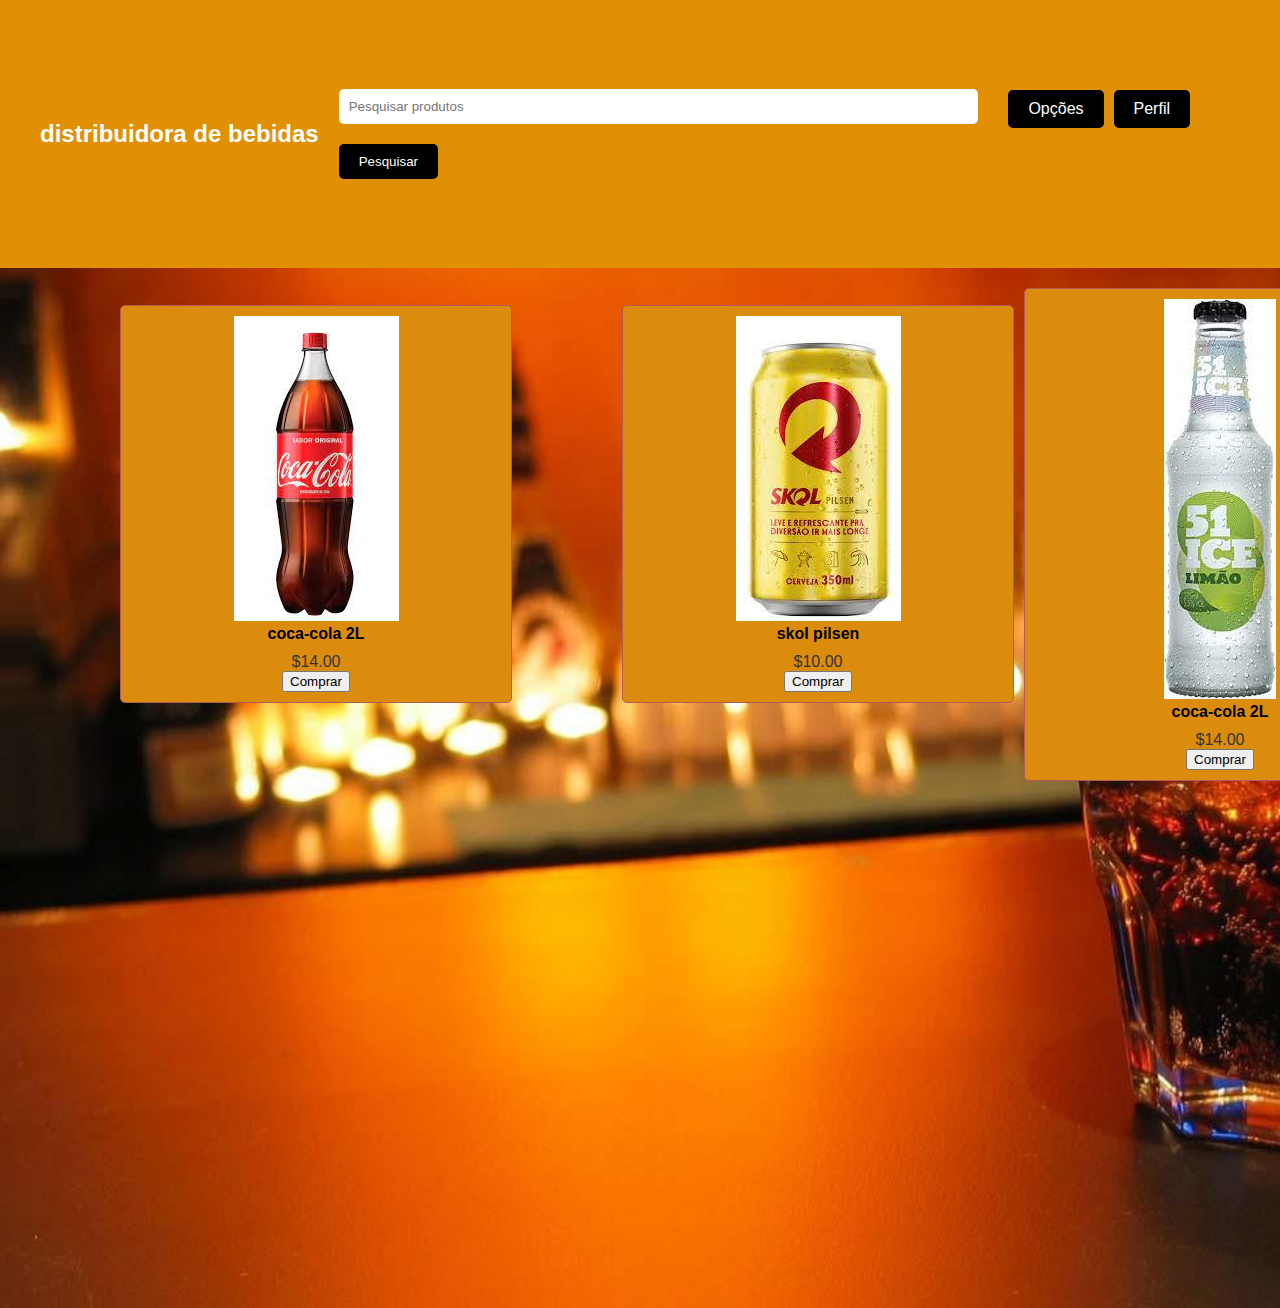
==== pagina.html @ 908412b8 "NEIN" ====
<!DOCTYPE html>
<html lang="en">
<head>
    <meta charset="UTF-8">
    <meta name="viewport" content="width=device-width, initial-scale=1.0">
    <title>pagina inicial</title>
<style>
        body{
            margin: 0;
            padding: 0;
            font-family:'Trebuchet MS', 'Lucida Sans Unicode', 'Lucida Grande', 'Lucida Sans', Arial, sans-serif;

        }
        .navbar {
            background-color: #e19004;
            color: white;
            display: flex;
            justify-content: space-between;
            align-items: center;
            padding: 40px 40px;

            
        }
        .logo {
            font-size: 24px;
            font-weight: bold;
        }
        .search-bar {
            flex: 1;
            margin-left: 20px;
        }
        .search-input {
            width: 100%;
            padding: 10px;
            border: none;
            border-radius: 5px;
            
        }
        .search-button {
            background-color: #000000;
            color: white;
            border: none;
            border-radius: 5px;
            padding: 10px 20px;
            cursor: pointer;
            margin-top: 20px;
        }
        .shortcuts {
            display: flex;
            gap: 10px;
            padding: 50px 50px;
            margin-bottom: 50px;

        }
        .shortcut {
            background-color: #000000;
            color: white;
            border: none;
            border-radius: 5px;
            padding: 10px 20px;
            text-align: center;
            text-decoration: none;
            cursor: pointer;
        }
        .product-container {
            width: 97.9%;
            display: flex;
            justify-content: space-between;
            padding: 20px;
            background-image: url("drinker.jpeg");
            background-repeat: no-repeat;
            background-size: cover;
            height: 1000px;
            
        }
        .product-column {
            flex: 1;
            padding: 0 10px;
            padding-left: 100px;   
            padding-top: 17px;      
        }
        .product {
            background-color: #dc8c0c;
            border: 1px solid #b45a5a;
            box-shadow: #333;
            text-align: center;
            border-radius: 5px;
            margin-bottom: 20px;
            width: 390px;
            padding-top: 10px;
            padding-bottom: 10px;
        }
        .product-name {
            font-weight: bold;
        }
        .product-price {
            color: #333;
            margin-top: 10px;
        }
        .product3{
            background-color: #dc8c0c;
            border: 1px solid #b45a5a;
            box-shadow: #333;
            text-align: center;
            border-radius: 5px;
            margin-bottom: 20px;
            width: 390px;
            padding-top: 10px;
            padding-bottom: 10px;
           

        }
        
        
</style>
</head>
<body>
    <div class="navbar">
        <div class="logo">distribuidora de bebidas</div>
        <div class="search-bar">
            <input type="text" class="search-input" placeholder="Pesquisar produtos">
            <button class="search-button">Pesquisar</button>
        </div>
        <div class="shortcuts">
            <a href="#" class="shortcut">Opções</a>
            <a href="#" class="shortcut">Perfil</a>
        </div>
    </div>

    <div class="product-container">
        <div class="product-column">
            <div class="product">
                <img src="coca.jpeg" alt="Produto 1">
                <div class="product-name">coca-cola 2L</div>
                <div class="product-price">$14.00</div>
                <input type="button" value="Comprar">
            </div>
        </div>
        <div class="product-column">
            <div class="product">
                <img src="skola.jpeg" alt="Produto 2">
                <div class="product-name">skol pilsen</div>
                <div class="product-price">$10.00</div>
                <input type="button" value="Comprar">
            </div>
        </div>
        <div class="product-column3">
            <div class="product3">
                <img src="ice.jpeg" alt="Produto 1">
                <div class="product-name">coca-cola 2L</div>
                <div class="product-price">$14.00</div>
                <input type="button" value="Comprar">
            </div>
        </div>
    </div>
</body>
</html>
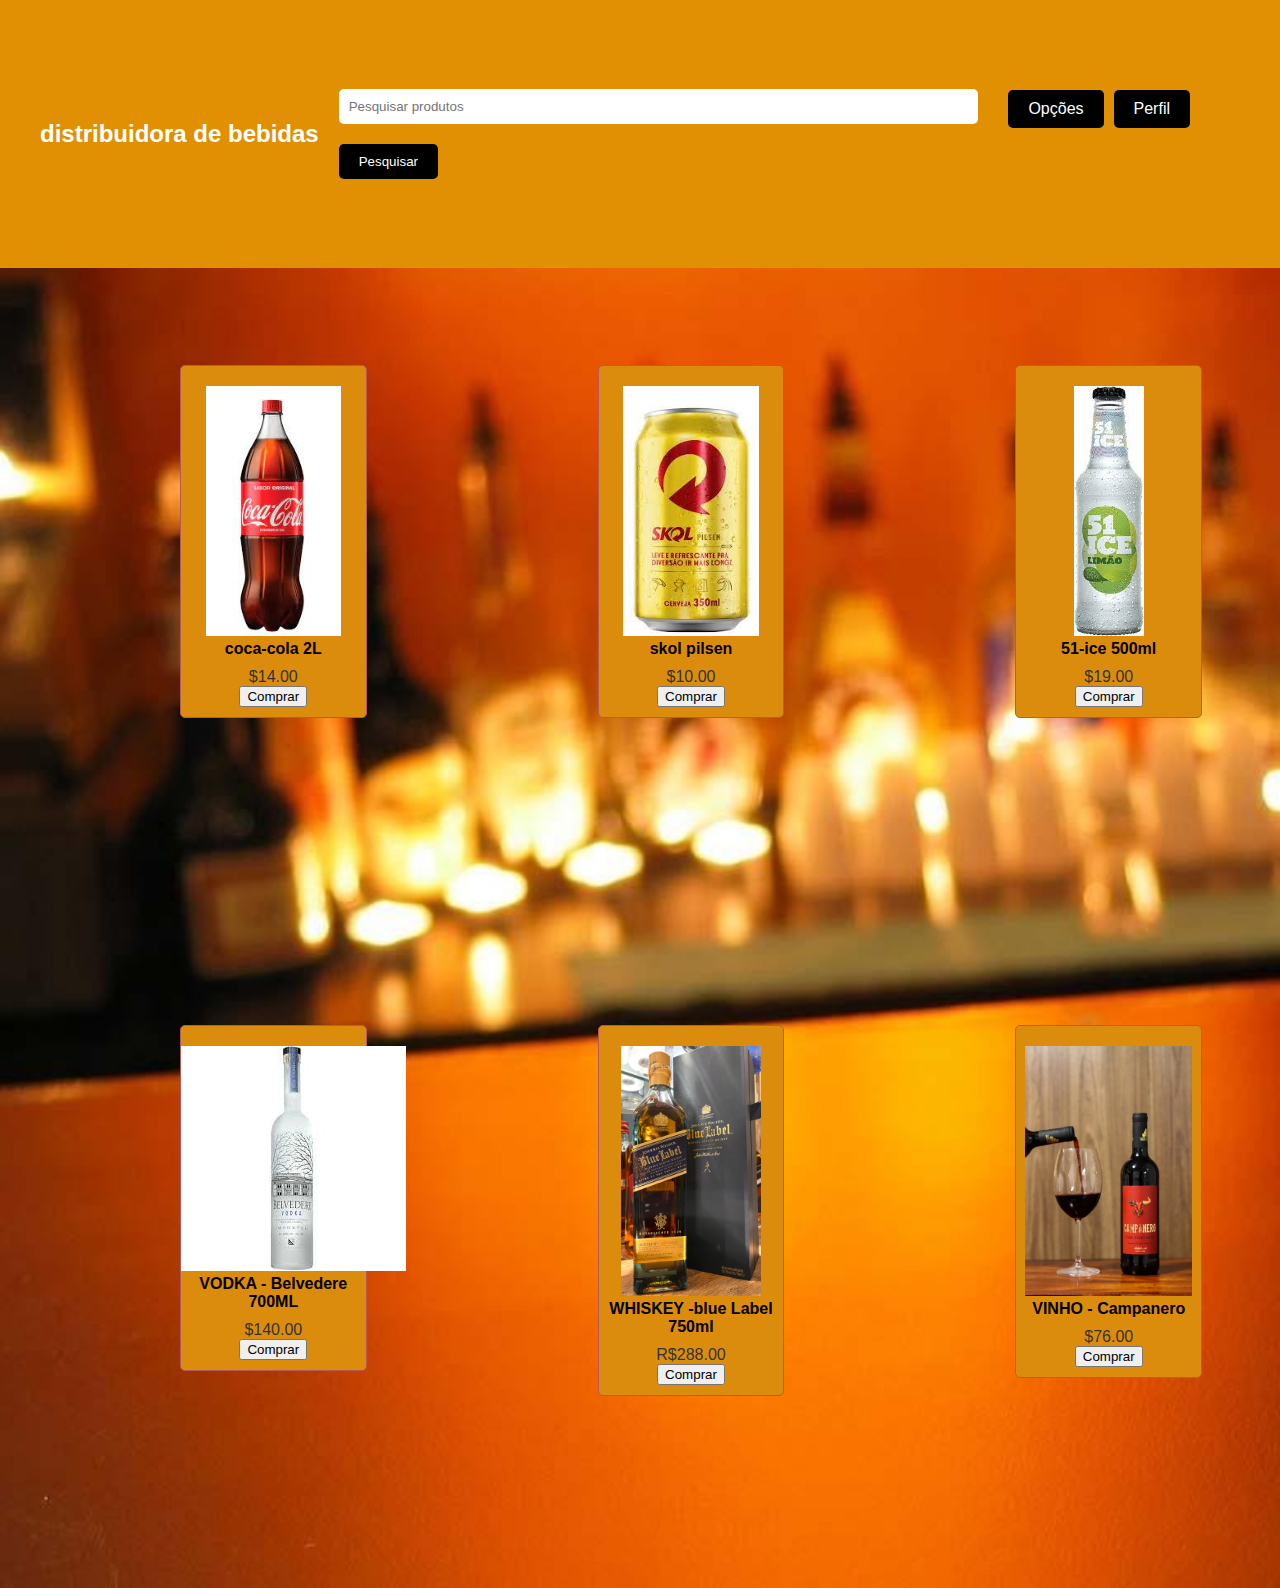
==== commit 54d071f8: "deu mano" ====
--- a/pagina.html
+++ b/pagina.html
@@ -6,7 +6,7 @@
     <title>pagina inicial</title>
 <style>
         body{
-            margin: 0;
+            margin: 0 auto;
             padding: 0;
             font-family:'Trebuchet MS', 'Lucida Sans Unicode', 'Lucida Grande', 'Lucida Sans', Arial, sans-serif;
 
@@ -17,9 +17,13 @@
             display: flex;
             justify-content: space-between;
             align-items: center;
-            padding: 40px 40px;
-
-            
+            padding: 40px 40px; 
+        }
+        main{
+            width: 100%;
+            background-image: url("drinker.jpeg");
+            background-repeat: no-repeat;
+            background-size: cover;
         }
         .logo {
             font-size: 24px;
@@ -66,12 +70,9 @@
             width: 97.9%;
             display: flex;
             justify-content: space-between;
-            padding: 20px;
-            background-image: url("drinker.jpeg");
-            background-repeat: no-repeat;
-            background-size: cover;
-            height: 1000px;
-            
+            padding: 80px;
+            height: 500px;
+            overflow: hidden;
         }
         .product-column {
             flex: 1;
@@ -86,9 +87,14 @@
             text-align: center;
             border-radius: 5px;
             margin-bottom: 20px;
-            width: 390px;
-            padding-top: 10px;
+            /* width: 390px; */
+            width: 60%;
+            padding-top: 20px;
             padding-bottom: 10px;
+        }
+
+        .product img{
+            max-height: 250px;
         }
         .product-name {
             font-weight: bold;
@@ -96,19 +102,6 @@
         .product-price {
             color: #333;
             margin-top: 10px;
-        }
-        .product3{
-            background-color: #dc8c0c;
-            border: 1px solid #b45a5a;
-            box-shadow: #333;
-            text-align: center;
-            border-radius: 5px;
-            margin-bottom: 20px;
-            width: 390px;
-            padding-top: 10px;
-            padding-bottom: 10px;
-           
-
         }
         
         
@@ -126,6 +119,9 @@
             <a href="#" class="shortcut">Perfil</a>
         </div>
     </div>
+    <main>
+
+    
 
     <div class="product-container">
         <div class="product-column">
@@ -144,14 +140,41 @@
                 <input type="button" value="Comprar">
             </div>
         </div>
-        <div class="product-column3">
-            <div class="product3">
+        <div class="product-column">
+            <div class="product">
                 <img src="ice.jpeg" alt="Produto 1">
-                <div class="product-name">coca-cola 2L</div>
-                <div class="product-price">$14.00</div>
+                <div class="product-name">51-ice 500ml</div>
+                <div class="product-price">$19.00</div>
                 <input type="button" value="Comprar">
             </div>
         </div>
     </div>
+    <div class="product-container">
+        <div class="product-column">
+            <div class="product">
+                <img src="belvedere.jpeg" alt="Produto 1">
+                <div class="product-name">VODKA - Belvedere 700ML</div>
+                <div class="product-price">$140.00</div>
+                <input type="button" value="Comprar">
+            </div>
+        </div>
+        <div class="product-column">
+            <div class="product">
+                <img src="whiskeybar.jpeg" alt="Produto 2">
+                <div class="product-name">WHISKEY -blue Label 750ml </div>
+                <div class="product-price">R$288.00</div>
+                <input type="button" value="Comprar">
+            </div>
+        </div>
+        <div class="product-column">
+            <div class="product">
+                <img src="vinho.jpeg" alt="Produto 1">
+                <div class="product-name">VINHO - Campanero</div>
+                <div class="product-price">$76.00</div>
+                <input type="button" value="Comprar">
+            </div>
+        </div>
+    </div>
+    </main>
 </body>
 </html>